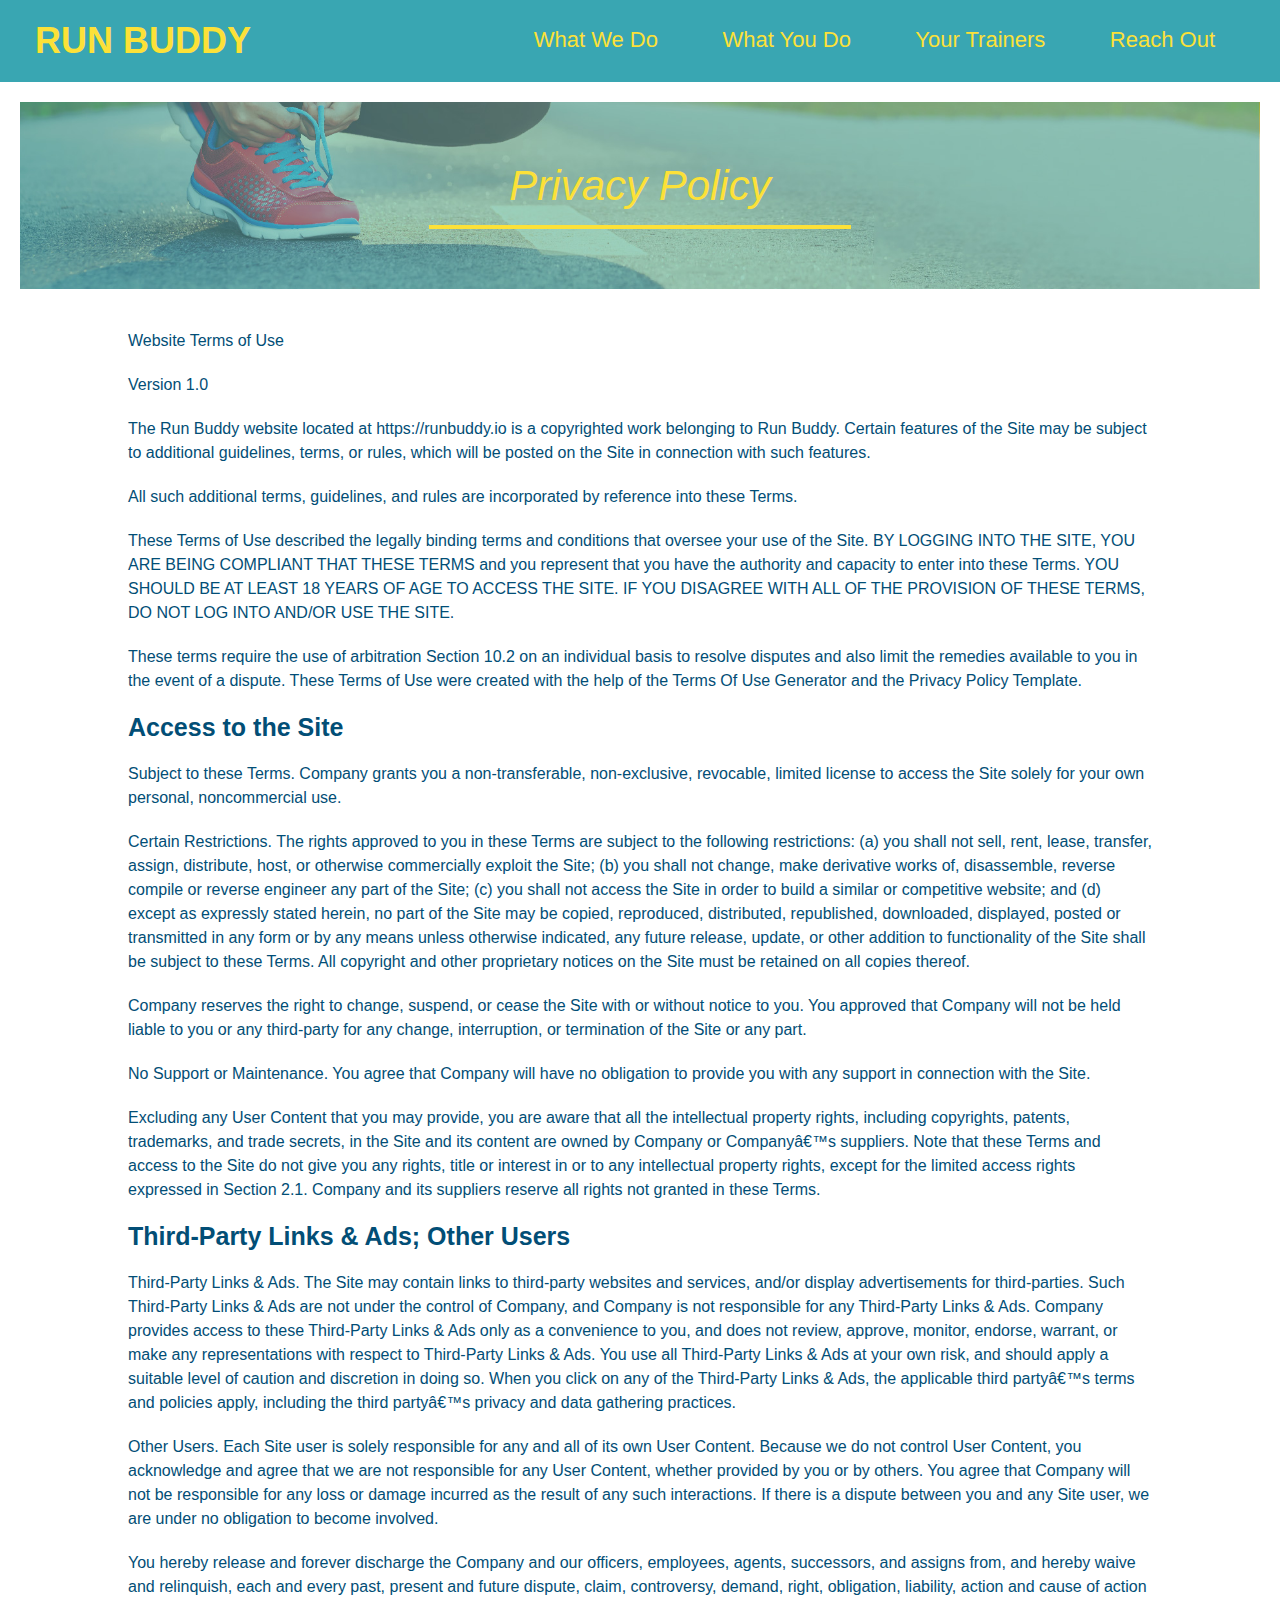
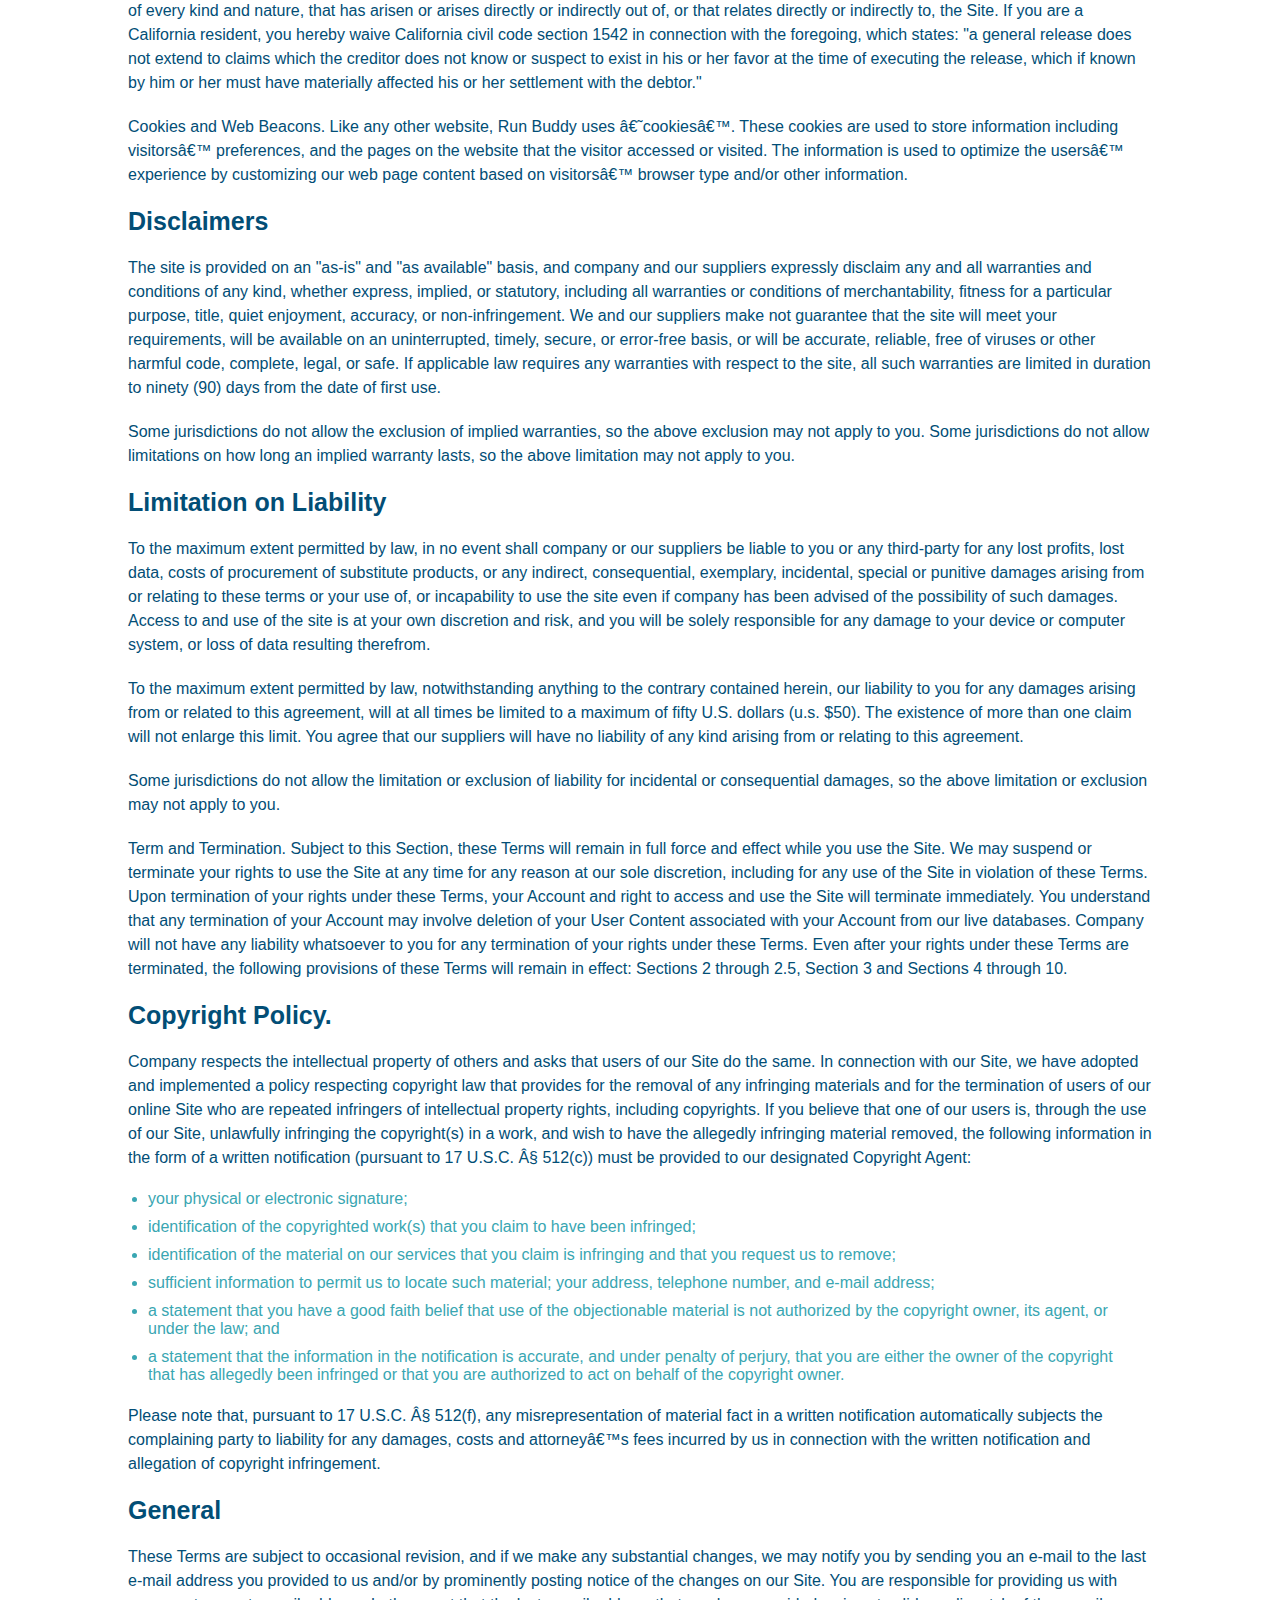
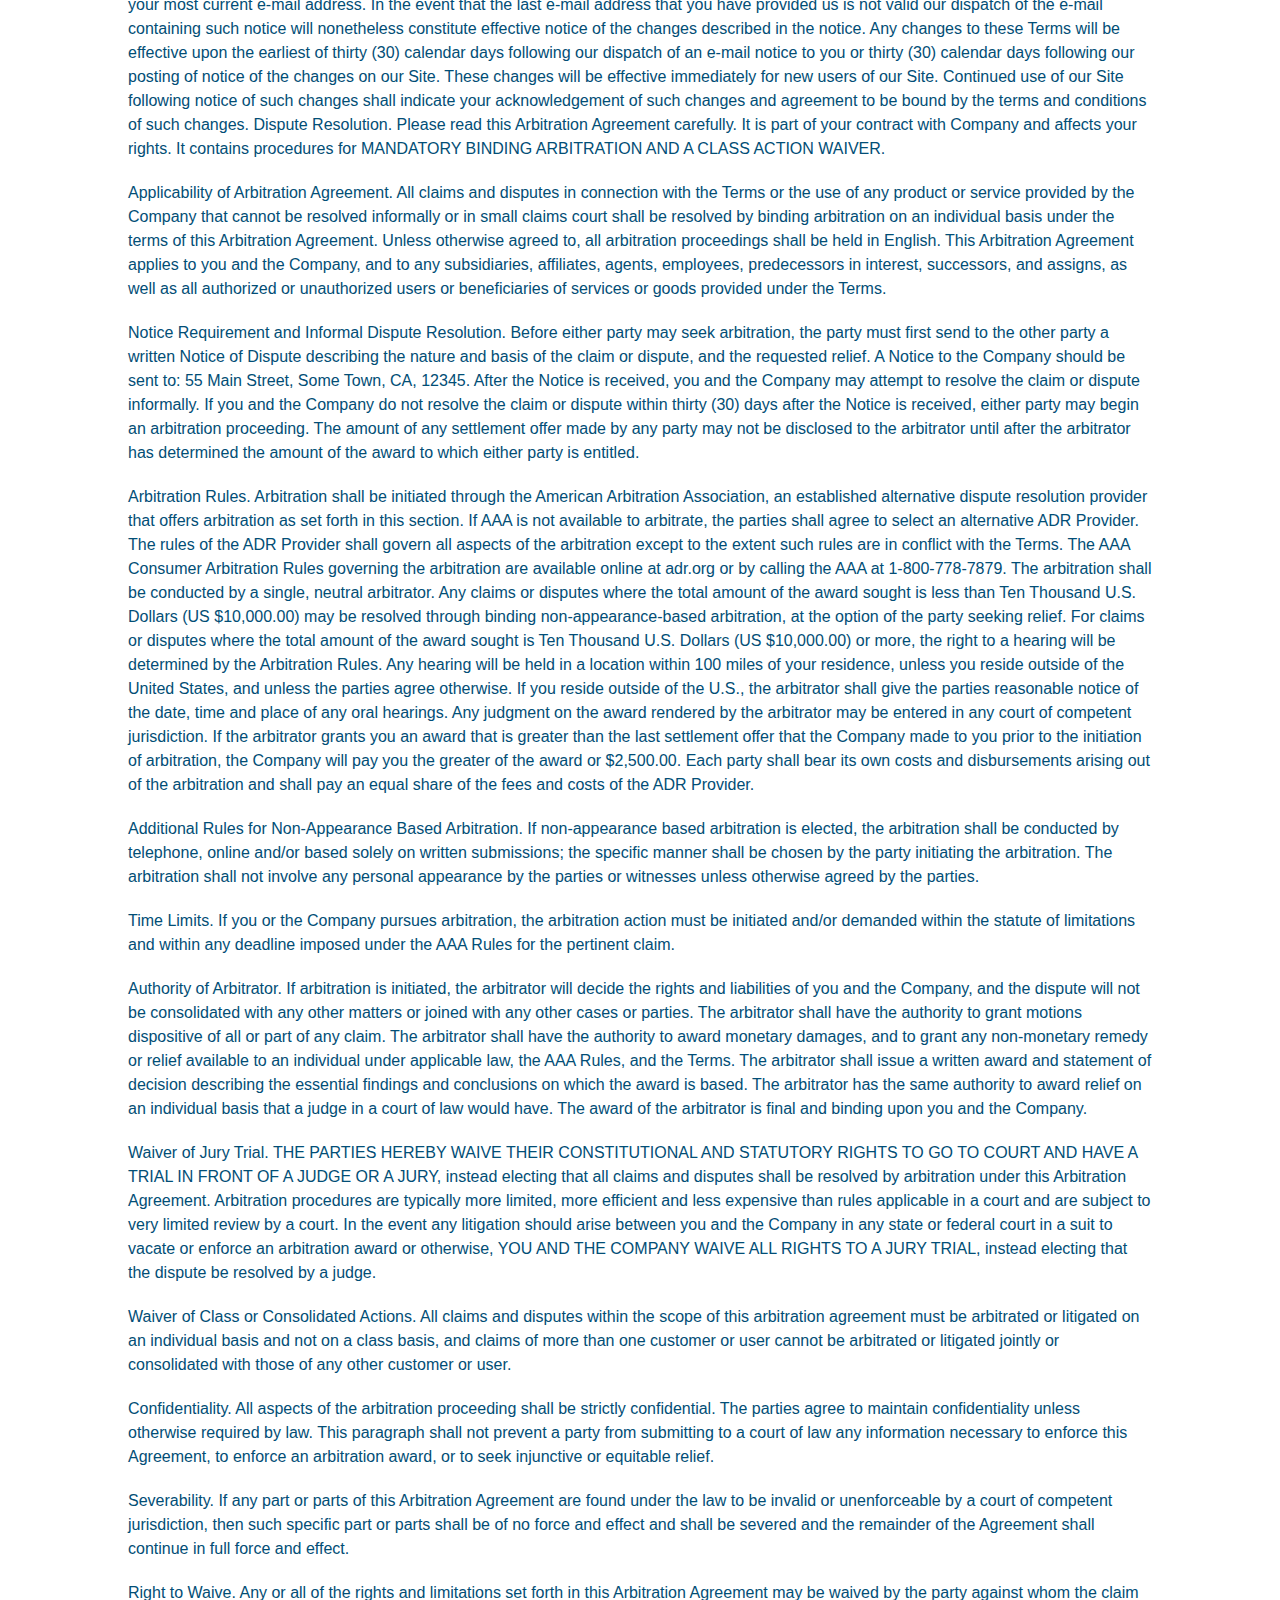
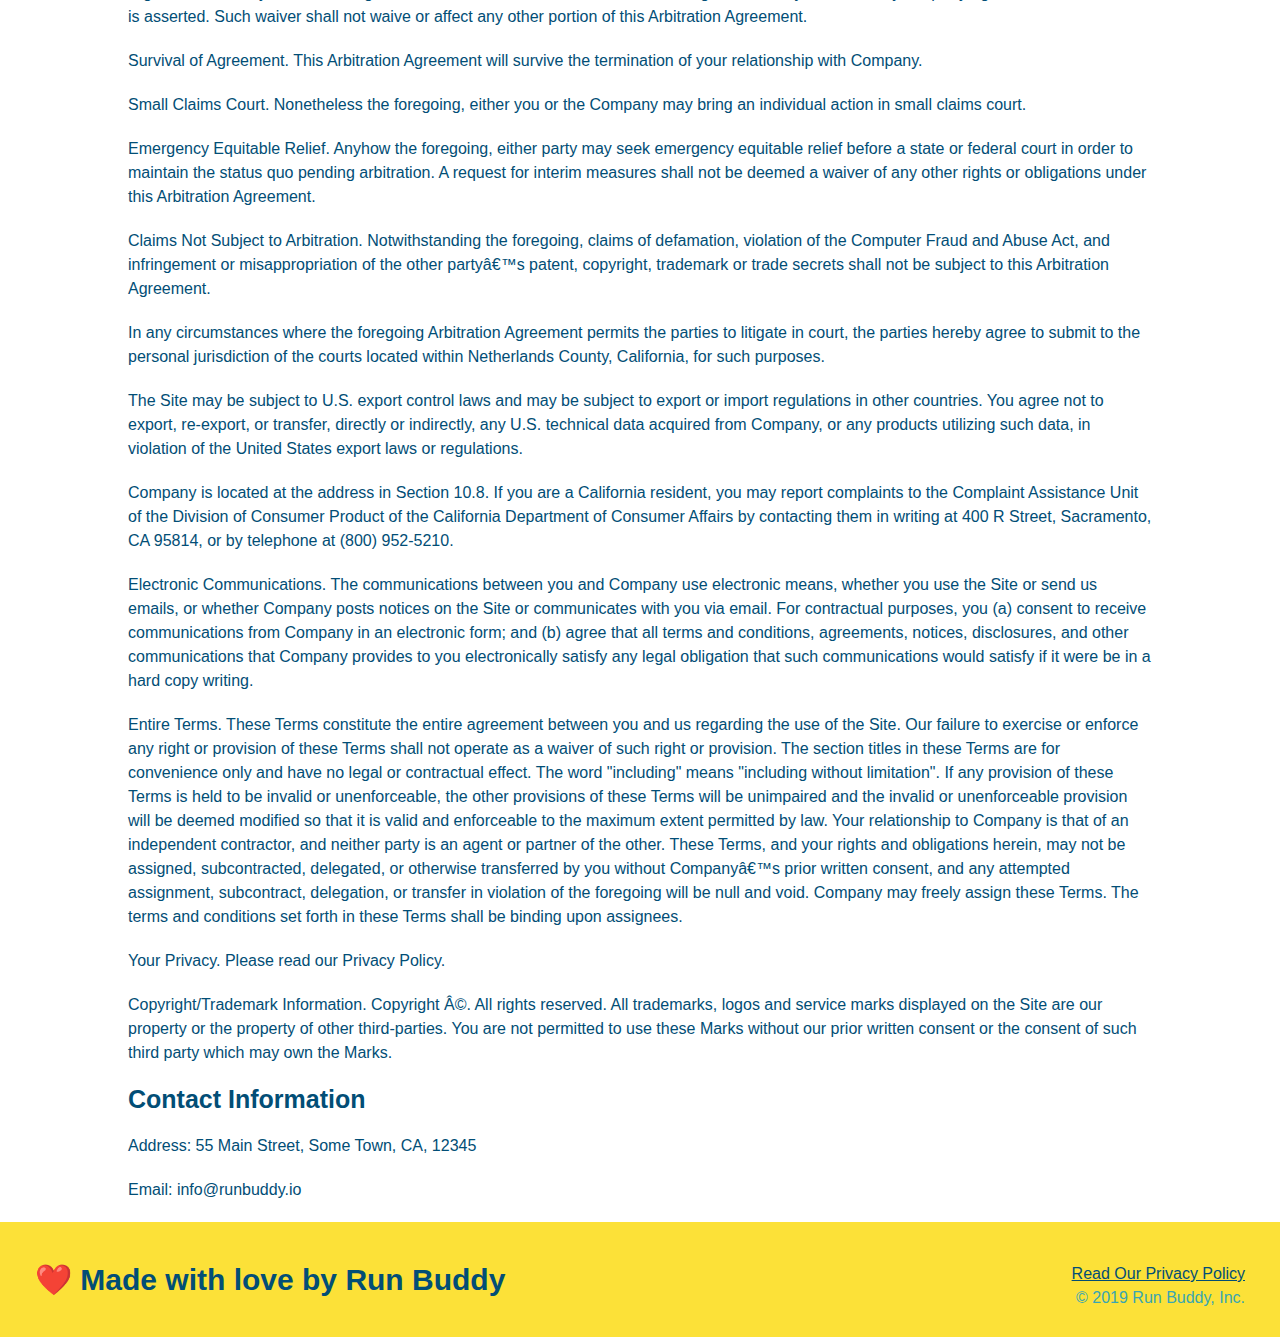
==== privacy-policy.html @ 56c163bf "added privacy policy" ====
<!DOCTYPE html>
<html lang="en">
    <head>
        <link rel="stylesheet" href="./assets/css/style.css" />
        <link rel="stylesheet" href="./assets/css/secondary-styles.css" />
        <meta charset="UTF-8" />
        <title>Privacy Policy - Run Buddy</title>
    </head>
    <header>
        <h1> RUN BUDDY</h1>
        <nav>
            <!-- Unordered list element -->
            <ul>
                <!-- List item element -->
                <li>
                    <!-- Anchor element -->
                    <a href="./index.html#what-we-do">What We Do</a>
                </li>
                <li>
                    <a href="./index.html#what-you-do">What You Do</a>
                </li>
                <li>
                    <a href="./index.html#your-trainers">Your Trainers</a>
                </li>
                <li>
                    <a href="./index.html#reach-out">Reach Out</a>
                </li>
            </ul>
        </nav>
    </header>
    <body>
        <!-- Do this to all of the <a> elements in privacy-policy.html -->
        
        <section class="hero hero-secondary">
            <h2 class="page-title">
                Privacy Policy
            </h2>
        </section>
        <article class="secondary-content">
            
    <p>
        Website Terms of Use
    </p>

    <p>
        Version 1.0
    </p>

    <p>
        The Run Buddy website located at https://runbuddy.io is a copyrighted work belonging to Run Buddy. Certain
        features of the Site may be subject to additional guidelines, terms, or rules, which will be posted on the Site
        in connection with such features.
    </p>

    <p>
        All such additional terms, guidelines, and rules are incorporated by reference into these Terms.
    </p>

    <p>
        These Terms of Use described the legally binding terms and conditions that oversee your use of the Site. BY
        LOGGING INTO THE SITE, YOU ARE BEING COMPLIANT THAT THESE TERMS and you represent that you have the authority
        and capacity to enter into these Terms. YOU SHOULD BE AT LEAST 18 YEARS OF AGE TO ACCESS THE SITE. IF YOU
        DISAGREE WITH ALL OF THE PROVISION OF THESE TERMS, DO NOT LOG INTO AND/OR USE THE SITE.
    </p>

    <p>
        These terms require the use of arbitration Section 10.2 on an individual basis to resolve disputes and also
        limit the remedies available to you in the event of a dispute. These Terms of Use were created with the help of
        the Terms Of Use Generator and the Privacy Policy Template.
    </p>

    <h3>
        Access to the Site
    </h3>

    <p>
        Subject to these Terms. Company grants you a non-transferable, non-exclusive, revocable, limited license to
        access the Site solely for your own personal, noncommercial use.
    </p>

    <p>
        Certain Restrictions. The rights approved to you in these Terms are subject to the following restrictions: (a)
        you shall not sell, rent, lease, transfer, assign, distribute, host, or otherwise commercially exploit the Site;
        (b) you shall not change, make derivative works of, disassemble, reverse compile or reverse engineer any part of
        the Site; (c) you shall not access the Site in order to build a similar or competitive website; and (d) except
        as expressly stated herein, no part of the Site may be copied, reproduced, distributed, republished, downloaded,
        displayed, posted or transmitted in any form or by any means unless otherwise indicated, any future release,
        update, or other addition to functionality of the Site shall be subject to these Terms. All copyright and other
        proprietary notices on the Site must be retained on all copies thereof.
    </p>

    <p>
        Company reserves the right to change, suspend, or cease the Site with or without notice to you. You approved
        that Company will not be held liable to you or any third-party for any change, interruption, or termination of
        the Site or any part.
    </p>

    <p>
        No Support or Maintenance. You agree that Company will have no obligation to provide you with any support in
        connection with the Site.
    </p>

    <p>
        Excluding any User Content that you may provide, you are aware that all the intellectual property rights,
        including copyrights, patents, trademarks, and trade secrets, in the Site and its content are owned by Company
        or Companyâ€™s suppliers. Note that these Terms and access to the Site do not give you any rights, title or
        interest in or to any intellectual property rights, except for the limited access rights expressed in Section
        2.1. Company and its suppliers reserve all rights not granted in these Terms.
    </p>

    <h3>
        Third-Party Links & Ads; Other Users
    </h3>

    <p>
        Third-Party Links & Ads. The Site may contain links to third-party websites and services, and/or display
        advertisements for third-parties. Such Third-Party Links & Ads are not under the control of Company, and Company
        is not responsible for any Third-Party Links & Ads. Company provides access to these Third-Party Links & Ads
        only as a convenience to you, and does not review, approve, monitor, endorse, warrant, or make any
        representations with respect to Third-Party Links & Ads. You use all Third-Party Links & Ads at your own risk,
        and should apply a suitable level of caution and discretion in doing so. When you click on any of the
        Third-Party Links & Ads, the applicable third partyâ€™s terms and policies apply, including the third partyâ€™s
        privacy and data gathering practices.
    </p>

    <p>
        Other Users. Each Site user is solely responsible for any and all of its own User Content. Because we do not
        control User Content, you acknowledge and agree that we are not responsible for any User Content, whether
        provided by you or by others. You agree that Company will not be responsible for any loss or damage incurred as
        the result of any such interactions. If there is a dispute between you and any Site user, we are under no
        obligation to become involved.
    </p>

    <p>
        You hereby release and forever discharge the Company and our officers, employees, agents, successors, and
        assigns from, and hereby waive and relinquish, each and every past, present and future dispute, claim,
        controversy, demand, right, obligation, liability, action and cause of action of every kind and nature, that has
        arisen or arises directly or indirectly out of, or that relates directly or indirectly to, the Site. If you are
        a California resident, you hereby waive California civil code section 1542 in connection with the foregoing,
        which states: "a general release does not extend to claims which the creditor does not know or suspect to exist
        in his or her favor at the time of executing the release, which if known by him or her must have materially
        affected his or her settlement with the debtor."
    </p>

    <p>
        Cookies and Web Beacons. Like any other website, Run Buddy uses â€˜cookiesâ€™. These cookies are used to store
        information including visitorsâ€™ preferences, and the pages on the website that the visitor accessed or visited.
        The information is used to optimize the usersâ€™ experience by customizing our web page content based on visitorsâ€™
        browser type and/or other information.
    </p>

    <h3>
        Disclaimers
    </h3>

    <p>
        The site is provided on an "as-is" and "as available" basis, and company and our suppliers expressly disclaim
        any and all warranties and conditions of any kind, whether express, implied, or statutory, including all
        warranties or conditions of merchantability, fitness for a particular purpose, title, quiet enjoyment, accuracy,
        or non-infringement. We and our suppliers make not guarantee that the site will meet your requirements, will be
        available on an uninterrupted, timely, secure, or error-free basis, or will be accurate, reliable, free of
        viruses or other harmful code, complete, legal, or safe. If applicable law requires any warranties with respect
        to the site, all such warranties are limited in duration to ninety (90) days from the date of first use.
    </p>

    <p>
        Some jurisdictions do not allow the exclusion of implied warranties, so the above exclusion may not apply to
        you. Some jurisdictions do not allow limitations on how long an implied warranty lasts, so the above limitation
        may not apply to you.
    </p>

    <h3>
        Limitation on Liability
    </h3>

    <p>
        To the maximum extent permitted by law, in no event shall company or our suppliers be liable to you or any
        third-party for any lost profits, lost data, costs of procurement of substitute products, or any indirect,
        consequential, exemplary, incidental, special or punitive damages arising from or relating to these terms or
        your use of, or incapability to use the site even if company has been advised of the possibility of such
        damages. Access to and use of the site is at your own discretion and risk, and you will be solely responsible
        for any damage to your device or computer system, or loss of data resulting therefrom.
    </p>

    <p>
        To the maximum extent permitted by law, notwithstanding anything to the contrary contained herein, our liability
        to you for any damages arising from or related to this agreement, will at all times be limited to a maximum of
        fifty U.S. dollars (u.s. $50). The existence of more than one claim will not enlarge this limit. You agree that
        our suppliers will have no liability of any kind arising from or relating to this agreement.
    </p>

    <p>
        Some jurisdictions do not allow the limitation or exclusion of liability for incidental or consequential
        damages, so the above limitation or exclusion may not apply to you.
    </p>

    <p>
        Term and Termination. Subject to this Section, these Terms will remain in full force and effect while you use
        the Site. We may suspend or terminate your rights to use the Site at any time for any reason at our sole
        discretion, including for any use of the Site in violation of these Terms. Upon termination of your rights under
        these Terms, your Account and right to access and use the Site will terminate immediately. You understand that
        any termination of your Account may involve deletion of your User Content associated with your Account from our
        live databases. Company will not have any liability whatsoever to you for any termination of your rights under
        these Terms. Even after your rights under these Terms are terminated, the following provisions of these Terms
        will remain in effect: Sections 2 through 2.5, Section 3 and Sections 4 through 10.
    </p>

    <h3>
        Copyright Policy.
    </h3>

    <p>
        Company respects the intellectual property of others and asks that users of our Site do the same. In connection
        with our Site, we have adopted and implemented a policy respecting copyright law that provides for the removal
        of any infringing materials and for the termination of users of our online Site who are repeated infringers of
        intellectual property rights, including copyrights. If you believe that one of our users is, through the use of
        our Site, unlawfully infringing the copyright(s) in a work, and wish to have the allegedly infringing material
        removed, the following information in the form of a written notification (pursuant to 17 U.S.C. Â§ 512(c)) must
        be provided to our designated Copyright Agent:
    </p>

    <ul>
        <li>
        your physical or electronic signature;
        </li>
        <li>
        identification of the copyrighted work(s) that you claim to have been infringed;
        </li>
        <li>
        identification of the material on our services that you claim is infringing and that you request us to remove;
        </li>
        <li>
        sufficient information to permit us to locate such material; your address, telephone number, and e-mail
        address;
        </li>
        <li>
        a statement that you have a good faith belief that use of the objectionable material is not authorized by the
        copyright owner, its agent, or under the law; and
        </li>
        <li>
        a statement that the information in the notification is accurate, and under penalty of perjury, that you are
        either the owner of the copyright that has allegedly been infringed or that you are authorized to act on
        behalf of the copyright owner.
        </li>
    </ul>

    <p>
        Please note that, pursuant to 17 U.S.C. Â§ 512(f), any misrepresentation of material fact in a written
        notification automatically subjects the complaining party to liability for any damages, costs and attorneyâ€™s
        fees incurred by us in connection with the written notification and allegation of copyright infringement.
    </p>

    <h3>
        General
    </h3>

    <p>
        These Terms are subject to occasional revision, and if we make any substantial changes, we may notify you by
        sending you an e-mail to the last e-mail address you provided to us and/or by prominently posting notice of the
        changes on our Site. You are responsible for providing us with your most current e-mail address. In the event
        that the last e-mail address that you have provided us is not valid our dispatch of the e-mail containing such
        notice will nonetheless constitute effective notice of the changes described in the notice. Any changes to these
        Terms will be effective upon the earliest of thirty (30) calendar days following our dispatch of an e-mail
        notice to you or thirty (30) calendar days following our posting of notice of the changes on our Site. These
        changes will be effective immediately for new users of our Site. Continued use of our Site following notice of
        such changes shall indicate your acknowledgement of such changes and agreement to be bound by the terms and
        conditions of such changes. Dispute Resolution. Please read this Arbitration Agreement carefully. It is part of
        your contract with Company and affects your rights. It contains procedures for MANDATORY BINDING ARBITRATION AND
        A CLASS ACTION WAIVER.
    </p>

    <p>
        Applicability of Arbitration Agreement. All claims and disputes in connection with the Terms or the use of any
        product or service provided by the Company that cannot be resolved informally or in small claims court shall be
        resolved by binding arbitration on an individual basis under the terms of this Arbitration Agreement. Unless
        otherwise agreed to, all arbitration proceedings shall be held in English. This Arbitration Agreement applies to
        you and the Company, and to any subsidiaries, affiliates, agents, employees, predecessors in interest,
        successors, and assigns, as well as all authorized or unauthorized users or beneficiaries of services or goods
        provided under the Terms.
    </p>

    <p>
        Notice Requirement and Informal Dispute Resolution. Before either party may seek arbitration, the party must
        first send to the other party a written Notice of Dispute describing the nature and basis of the claim or
        dispute, and the requested relief. A Notice to the Company should be sent to: 55 Main Street, Some Town, CA,
        12345. After the Notice is received, you and the Company may attempt to resolve the claim or dispute informally.
        If you and the Company do not resolve the claim or dispute within thirty (30) days after the Notice is received,
        either party may begin an arbitration proceeding. The amount of any settlement offer made by any party may not
        be disclosed to the arbitrator until after the arbitrator has determined the amount of the award to which either
        party is entitled.
    </p>

    <p>
        Arbitration Rules. Arbitration shall be initiated through the American Arbitration Association, an established
        alternative dispute resolution provider that offers arbitration as set forth in this section. If AAA is not
        available to arbitrate, the parties shall agree to select an alternative ADR Provider. The rules of the ADR
        Provider shall govern all aspects of the arbitration except to the extent such rules are in conflict with the
        Terms. The AAA Consumer Arbitration Rules governing the arbitration are available online at adr.org or by
        calling the AAA at 1-800-778-7879. The arbitration shall be conducted by a single, neutral arbitrator. Any
        claims or disputes where the total amount of the award sought is less than Ten Thousand U.S. Dollars (US
        $10,000.00) may be resolved through binding non-appearance-based arbitration, at the option of the party seeking
        relief. For claims or disputes where the total amount of the award sought is Ten Thousand U.S. Dollars (US
        $10,000.00) or more, the right to a hearing will be determined by the Arbitration Rules. Any hearing will be
        held in a location within 100 miles of your residence, unless you reside outside of the United States, and
        unless the parties agree otherwise. If you reside outside of the U.S., the arbitrator shall give the parties
        reasonable notice of the date, time and place of any oral hearings. Any judgment on the award rendered by the
        arbitrator may be entered in any court of competent jurisdiction. If the arbitrator grants you an award that is
        greater than the last settlement offer that the Company made to you prior to the initiation of arbitration, the
        Company will pay you the greater of the award or $2,500.00. Each party shall bear its own costs and
        disbursements arising out of the arbitration and shall pay an equal share of the fees and costs of the ADR
        Provider.
    </p>

    <p>
        Additional Rules for Non-Appearance Based Arbitration. If non-appearance based arbitration is elected, the
        arbitration shall be conducted by telephone, online and/or based solely on written submissions; the specific
        manner shall be chosen by the party initiating the arbitration. The arbitration shall not involve any personal
        appearance by the parties or witnesses unless otherwise agreed by the parties.
    </p>

    <p>
        Time Limits. If you or the Company pursues arbitration, the arbitration action must be initiated and/or demanded
        within the statute of limitations and within any deadline imposed under the AAA Rules for the pertinent claim.
    </p>

    <p>
        Authority of Arbitrator. If arbitration is initiated, the arbitrator will decide the rights and liabilities of
        you and the Company, and the dispute will not be consolidated with any other matters or joined with any other
        cases or parties. The arbitrator shall have the authority to grant motions dispositive of all or part of any
        claim. The arbitrator shall have the authority to award monetary damages, and to grant any non-monetary remedy
        or relief available to an individual under applicable law, the AAA Rules, and the Terms. The arbitrator shall
        issue a written award and statement of decision describing the essential findings and conclusions on which the
        award is based. The arbitrator has the same authority to award relief on an individual basis that a judge in a
        court of law would have. The award of the arbitrator is final and binding upon you and the Company.
    </p>

    <p>
        Waiver of Jury Trial. THE PARTIES HEREBY WAIVE THEIR CONSTITUTIONAL AND STATUTORY RIGHTS TO GO TO COURT AND HAVE
        A TRIAL IN FRONT OF A JUDGE OR A JURY, instead electing that all claims and disputes shall be resolved by
        arbitration under this Arbitration Agreement. Arbitration procedures are typically more limited, more efficient
        and less expensive than rules applicable in a court and are subject to very limited review by a court. In the
        event any litigation should arise between you and the Company in any state or federal court in a suit to vacate
        or enforce an arbitration award or otherwise, YOU AND THE COMPANY WAIVE ALL RIGHTS TO A JURY TRIAL, instead
        electing that the dispute be resolved by a judge.
    </p>

    <p>
        Waiver of Class or Consolidated Actions. All claims and disputes within the scope of this arbitration agreement
        must be arbitrated or litigated on an individual basis and not on a class basis, and claims of more than one
        customer or user cannot be arbitrated or litigated jointly or consolidated with those of any other customer or
        user.
    </p>

    <p>
        Confidentiality. All aspects of the arbitration proceeding shall be strictly confidential. The parties agree to
        maintain confidentiality unless otherwise required by law. This paragraph shall not prevent a party from
        submitting to a court of law any information necessary to enforce this Agreement, to enforce an arbitration
        award, or to seek injunctive or equitable relief.
    </p>

    <p>
        Severability. If any part or parts of this Arbitration Agreement are found under the law to be invalid or
        unenforceable by a court of competent jurisdiction, then such specific part or parts shall be of no force and
        effect and shall be severed and the remainder of the Agreement shall continue in full force and effect.
    </p>

    <p>
        Right to Waive. Any or all of the rights and limitations set forth in this Arbitration Agreement may be waived
        by the party against whom the claim is asserted. Such waiver shall not waive or affect any other portion of this
        Arbitration Agreement.
    </p>

    <p>
        Survival of Agreement. This Arbitration Agreement will survive the termination of your relationship with
        Company.
    </p>

    <p>
        Small Claims Court. Nonetheless the foregoing, either you or the Company may bring an individual action in small
        claims court.
    </p>

    <p>
        Emergency Equitable Relief. Anyhow the foregoing, either party may seek emergency equitable relief before a
        state or federal court in order to maintain the status quo pending arbitration. A request for interim measures
        shall not be deemed a waiver of any other rights or obligations under this Arbitration Agreement.
    </p>

    <p>
        Claims Not Subject to Arbitration. Notwithstanding the foregoing, claims of defamation, violation of the
        Computer Fraud and Abuse Act, and infringement or misappropriation of the other partyâ€™s patent, copyright,
        trademark or trade secrets shall not be subject to this Arbitration Agreement.
    </p>

    <p>
        In any circumstances where the foregoing Arbitration Agreement permits the parties to litigate in court, the
        parties hereby agree to submit to the personal jurisdiction of the courts located within Netherlands County,
        California, for such purposes.
    </p>

    <p>
        The Site may be subject to U.S. export control laws and may be subject to export or import regulations in other
        countries. You agree not to export, re-export, or transfer, directly or indirectly, any U.S. technical data
        acquired from Company, or any products utilizing such data, in violation of the United States export laws or
        regulations.
    </p>

    <p>
        Company is located at the address in Section 10.8. If you are a California resident, you may report complaints
        to the Complaint Assistance Unit of the Division of Consumer Product of the California Department of Consumer
        Affairs by contacting them in writing at 400 R Street, Sacramento, CA 95814, or by telephone at (800) 952-5210.
    </p>

    <p>
        Electronic Communications. The communications between you and Company use electronic means, whether you use the
        Site or send us emails, or whether Company posts notices on the Site or communicates with you via email. For
        contractual purposes, you (a) consent to receive communications from Company in an electronic form; and (b)
        agree that all terms and conditions, agreements, notices, disclosures, and other communications that Company
        provides to you electronically satisfy any legal obligation that such communications would satisfy if it were be
        in a hard copy writing.
    </p>

    <p>
        Entire Terms. These Terms constitute the entire agreement between you and us regarding the use of the Site. Our
        failure to exercise or enforce any right or provision of these Terms shall not operate as a waiver of such right
        or provision. The section titles in these Terms are for convenience only and have no legal or contractual
        effect. The word "including" means "including without limitation". If any provision of these Terms is held to be
        invalid or unenforceable, the other provisions of these Terms will be unimpaired and the invalid or
        unenforceable provision will be deemed modified so that it is valid and enforceable to the maximum extent
        permitted by law. Your relationship to Company is that of an independent contractor, and neither party is an
        agent or partner of the other. These Terms, and your rights and obligations herein, may not be assigned,
        subcontracted, delegated, or otherwise transferred by you without Companyâ€™s prior written consent, and any
        attempted assignment, subcontract, delegation, or transfer in violation of the foregoing will be null and void.
        Company may freely assign these Terms. The terms and conditions set forth in these Terms shall be binding upon
        assignees.
    </p>

    <p>
        Your Privacy. Please read our Privacy Policy.
    </p>

    <p>
        Copyright/Trademark Information. Copyright Â©. All rights reserved. All trademarks, logos and service marks
        displayed on the Site are our property or the property of other third-parties. You are not permitted to use
        these Marks without our prior written consent or the consent of such third party which may own the Marks.
    </p>

    <h3>
        Contact Information
    </h3>

    <p>
        Address: 55 Main Street, Some Town, CA, 12345
    </p>

    <p>
        Email: info@runbuddy.io
    </p>

        </article>
        <footer>
            <h2>❤️ Made with love by Run Buddy</h2>
            <div>
                <a href="#">Read Our Privacy Policy</a><br />
                &copy; 2019 Run Buddy, Inc.
            </div>
        </footer>
    </body>
</html>
---- assets/css/style.css ----
* {
    margin: 0;
    padding: 0;
    box-sizing: border-box;
}
body {
    /* more on this crazy alphanumerical value in a minute! */
    color: #39a6b2;
    font-family: Arial, Helvetica, sans-serif;
}

    /* apply styles to <header> */
header {
    padding: 20px 35px;
    background-color: #39a6b2;
}
header h1 {
    font-weight: bold;
    font-size: 36px;
    color: #fce138;
    margin: 0;
    display: inline;
}
header a {
    text-decoration: none;
    color: #fce138;
}
header nav {
    float: right;
    margin: 7px 0;
}
header nav ul li {
    display: inline;
}
header nav ul li a {
    margin: 0 30px;
    font-weight: lighter;
    font-size: 22px;
}
footer {
    background: #fce138;
    width: 100%;
    padding: 40px 35px;
}
footer h2 {
    display: inline;
    color: #024e76;
    font-size: 30px;
    margin: 0;
}
footer div {
    float: right;
    line-height: 1.5;
    text-align: right;
}
footer a {
    color: #024e76;
}
section{
    padding: 60px;
}
.hero {
    background-image: url("../images/hero-bg.jpg");
    height: 600px;
    background-size: cover;
    background-position: center;
    position: relative;

}
.hero-form{
    color: #024e76;
    background-color: #fce138;
    padding: 20px;
    width: 500px;
    border: solid 3px #024e76;
    position: absolute;
    bottom: 120px;
    right: 140px;
}
.hero-secondary {
    margin: 20px;
    background-color: black;
    font-size: 20px;
    color: red;
}
.hero-form p {
    margin: 5px 0 50px 0;
}
.hero-form h3 {
    font-size: 24px;
    margin: 0;
}
.form-input {
    border: 1px solid #024e76;
    display: block;
    padding: 7px 15 px;
    font-size: 16px;
    color: #024e76;
    width: 100%;
    margin-bottom: 15px;
}
.hero-form label{
    margin: 0 5px;
}
.hero-form button {
border: none;
padding: 10px 20px;
background-color: #024e76;
color: #fce138;
font-size: 16px;
}
.intro {
    text-align: center;
}
.intro p {
    line-height: 1.7;
    color: #39a6b2;
    width: 80%;
    font-size: 20px;
    margin: 0 auto;
}
.steps {
    text-align: center;
    background: #fce138;
}
.section-title {
    font-size: 55px;
    color: #024e76;
    margin-bottom: 35px;
    padding: 0 100px 20px 100px;
    display: inline-block;
    border-bottom: 3px solid;
}
.primary-border {
    border-color: #fce138;
}
.secondary-border {
    border-color: #39a6b2;
}
.steps div {
    margin-bottom: 80px;
}
.steps img {
    width: 15%;
    margin: 10px 0;
}
.steps h3 {
    color: #024e76;
    font-size: 46px;
    margin-top: 10px;
}
.steps p {
    color: #39a6b2;
    font-size: 23px;
}
.steps span {
    font-size: 38px;
}
.trainers {
    text-align: center;
}
.trainer {
    width: 900px;
    margin: 0 auto 30px auto;
    background: #024e76;
    color: #fce138;
    overflow: auto;
}
.trainer img {
    width: 35%;
    float: left;
}
.trainer-bio {
    padding: 35px;
    float: left;
    width: 65%;
}
.trainer-bio h3 {
    font-size: 32px;
    margin-bottom: 8px;
}
.trainer-bio h4 {
    font-weight: lighter;
    font-size: 26px;
    margin-bottom: 25px;
}
.text-left {
    text-align: left;
}
.text-right {
    text-align: right;
}
.contact {
    background: #024e76;
    text-align: center;
}
.contact h2 {
    color: #fce138;
}
.contact-info iframe {
    width: 400px;
    height: 400px;
}
.contact-info div {
    width: 410px;
    display: inline-block;
    vertical-align: top;
    text-align: left;
    margin: 30px 0 0 60px;
    color: white;
}
.contact-info h3 {
    color: #fce138;
    font-size: 32px;
}
.contact-info p .contact-info address {
    margin: 20px 0;
    line-height: 1.5;
    font-size: 20px;
    font-style: normal;
}
.contact-info a {
    color: #fce138;
}
---- assets/css/secondary-styles.css ----
.hero {
    background-position: bottom;
    height: auto;
    text-align: center;
    margin-bottom: 40px;
}

.page-title {
    color: #fce138;
    display: inline-block;
    border-bottom: 4px solid #fce138;
    padding: 0 80px 15px 80px;
    font-weight: normal;
    font-size: 42px;
    font-style: italic;
}

.secondary-content {
    width: 80%;
    margin: 0 auto;
    color: #024e76;
}

.secondary-content h3 {
    font-size: 25px;
    margin: 20px 0;
}

.secondary-content p {
    font-size: 16px;
    line-height: 1.5;
    margin: 20px 0;
}

.secondary-content ul {
    margin: 15px 20px;
}

.secondary-content li {
    color: #39a6b2;
    margin: 10px 0;
}
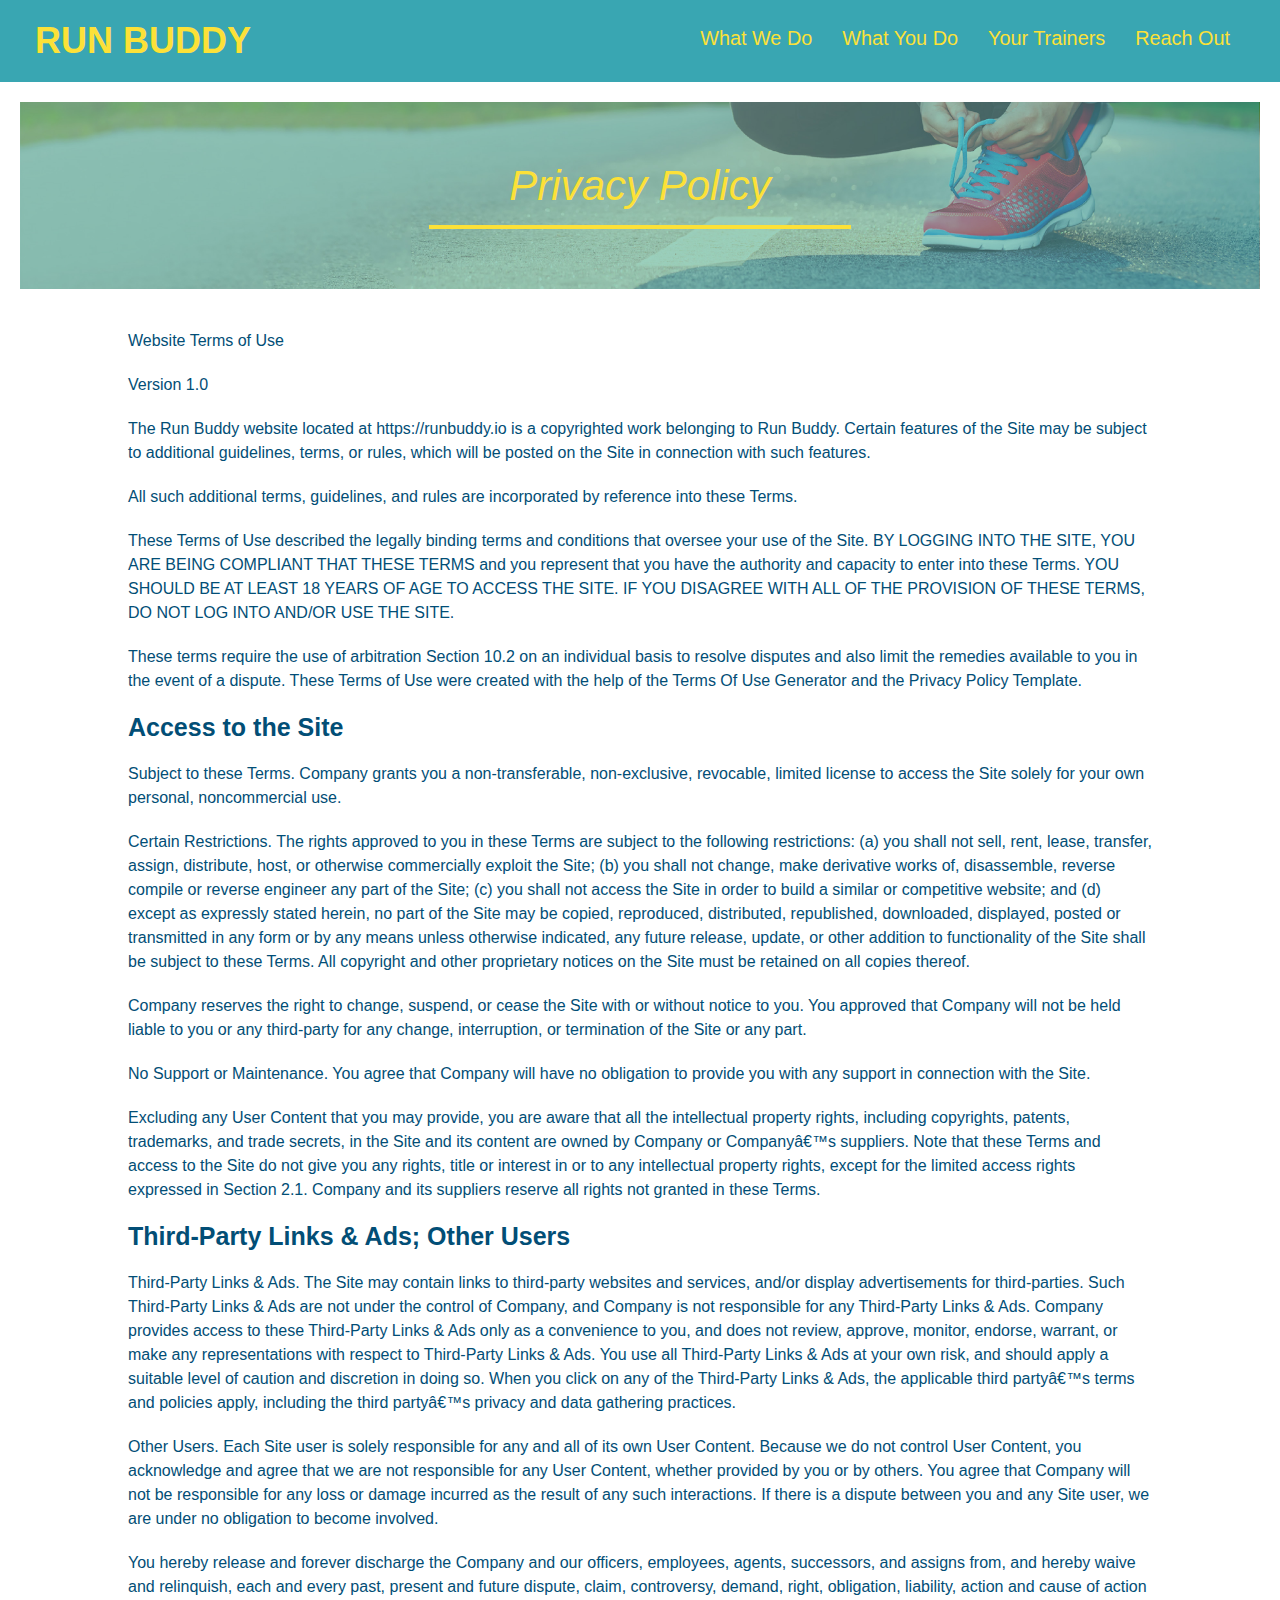
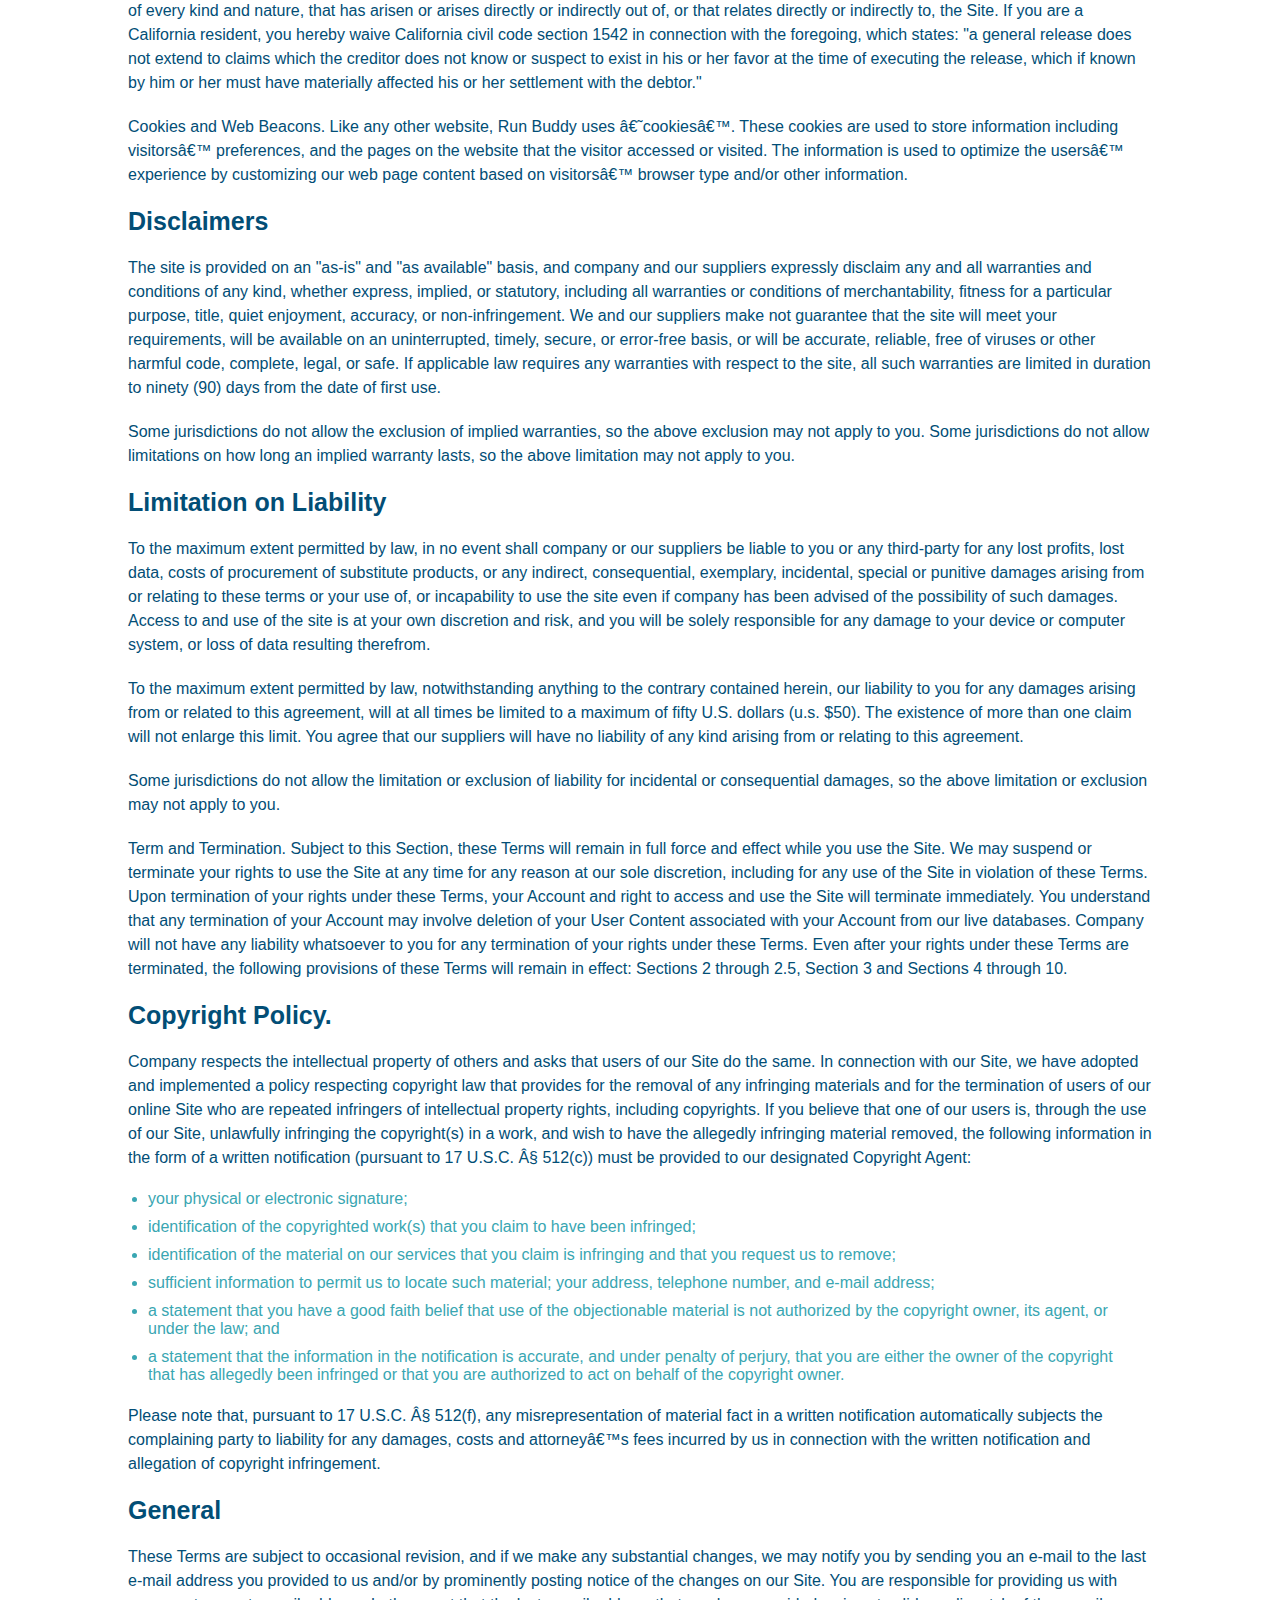
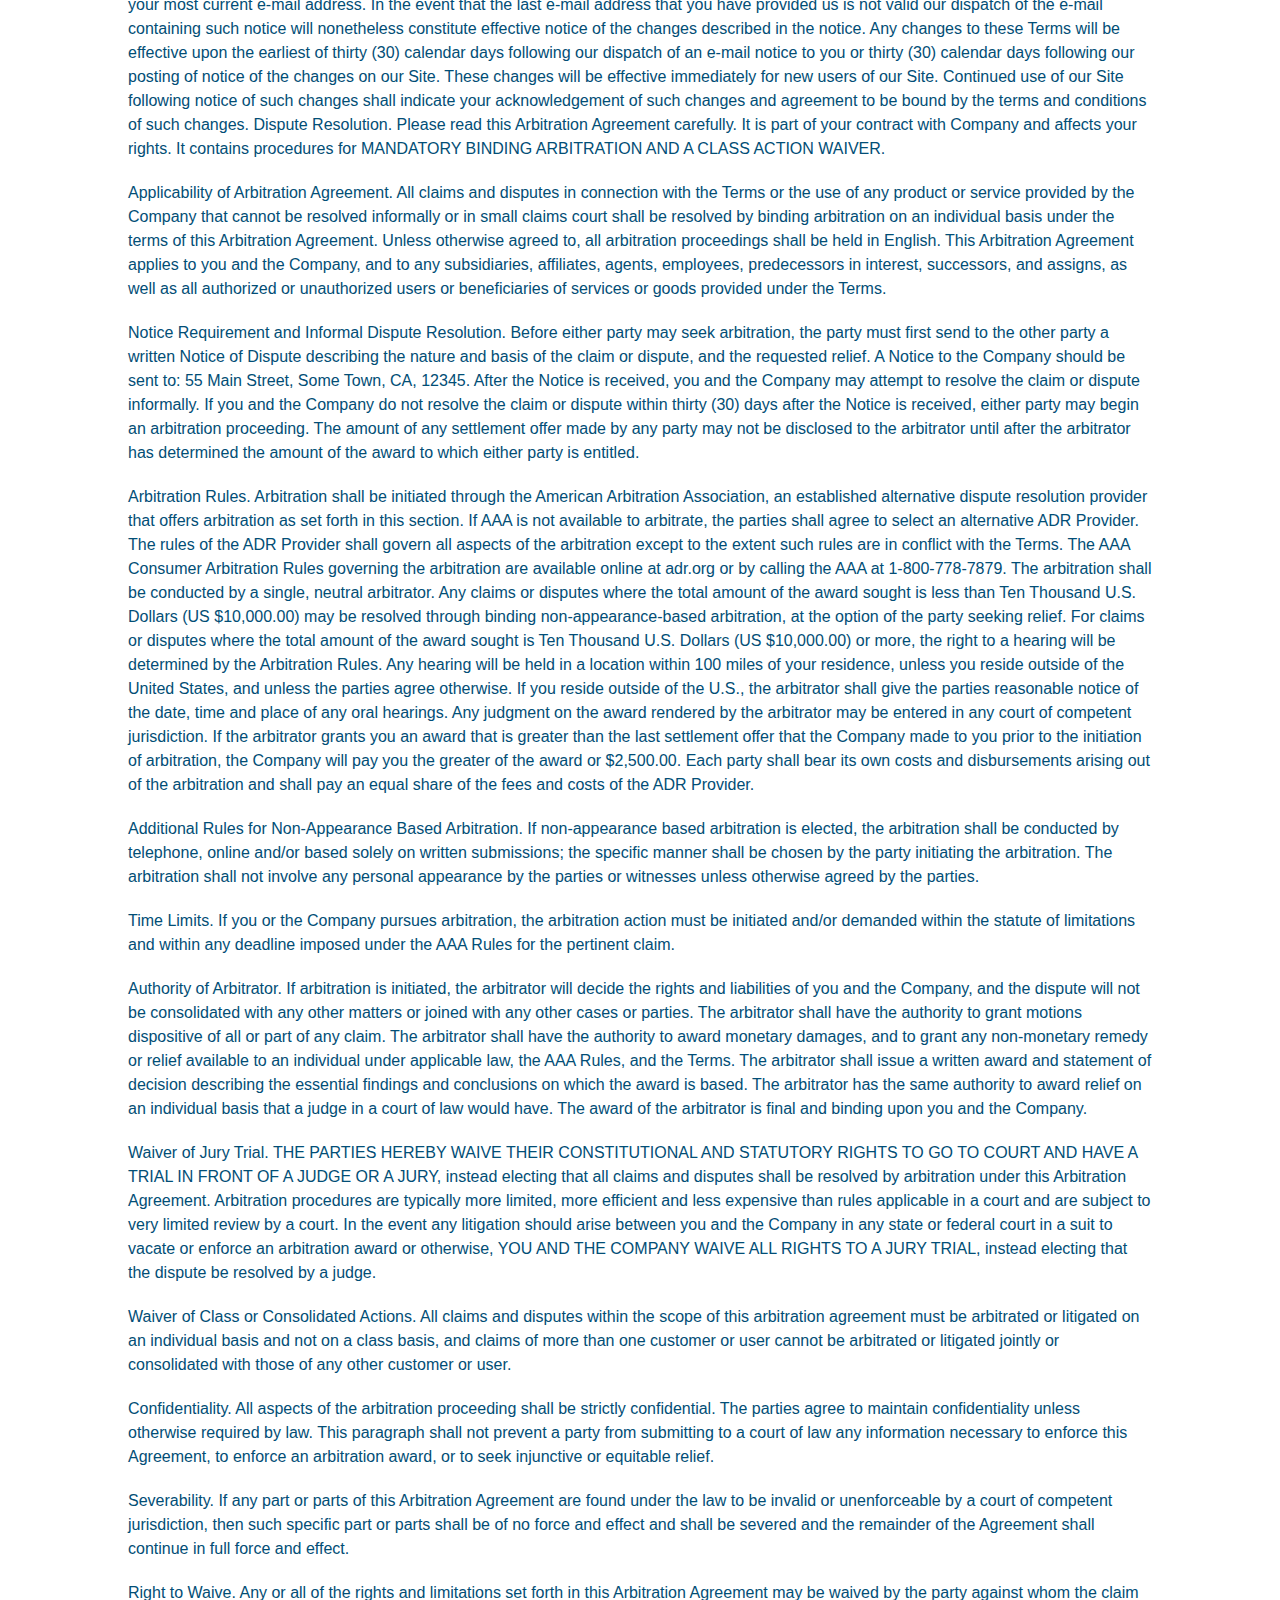
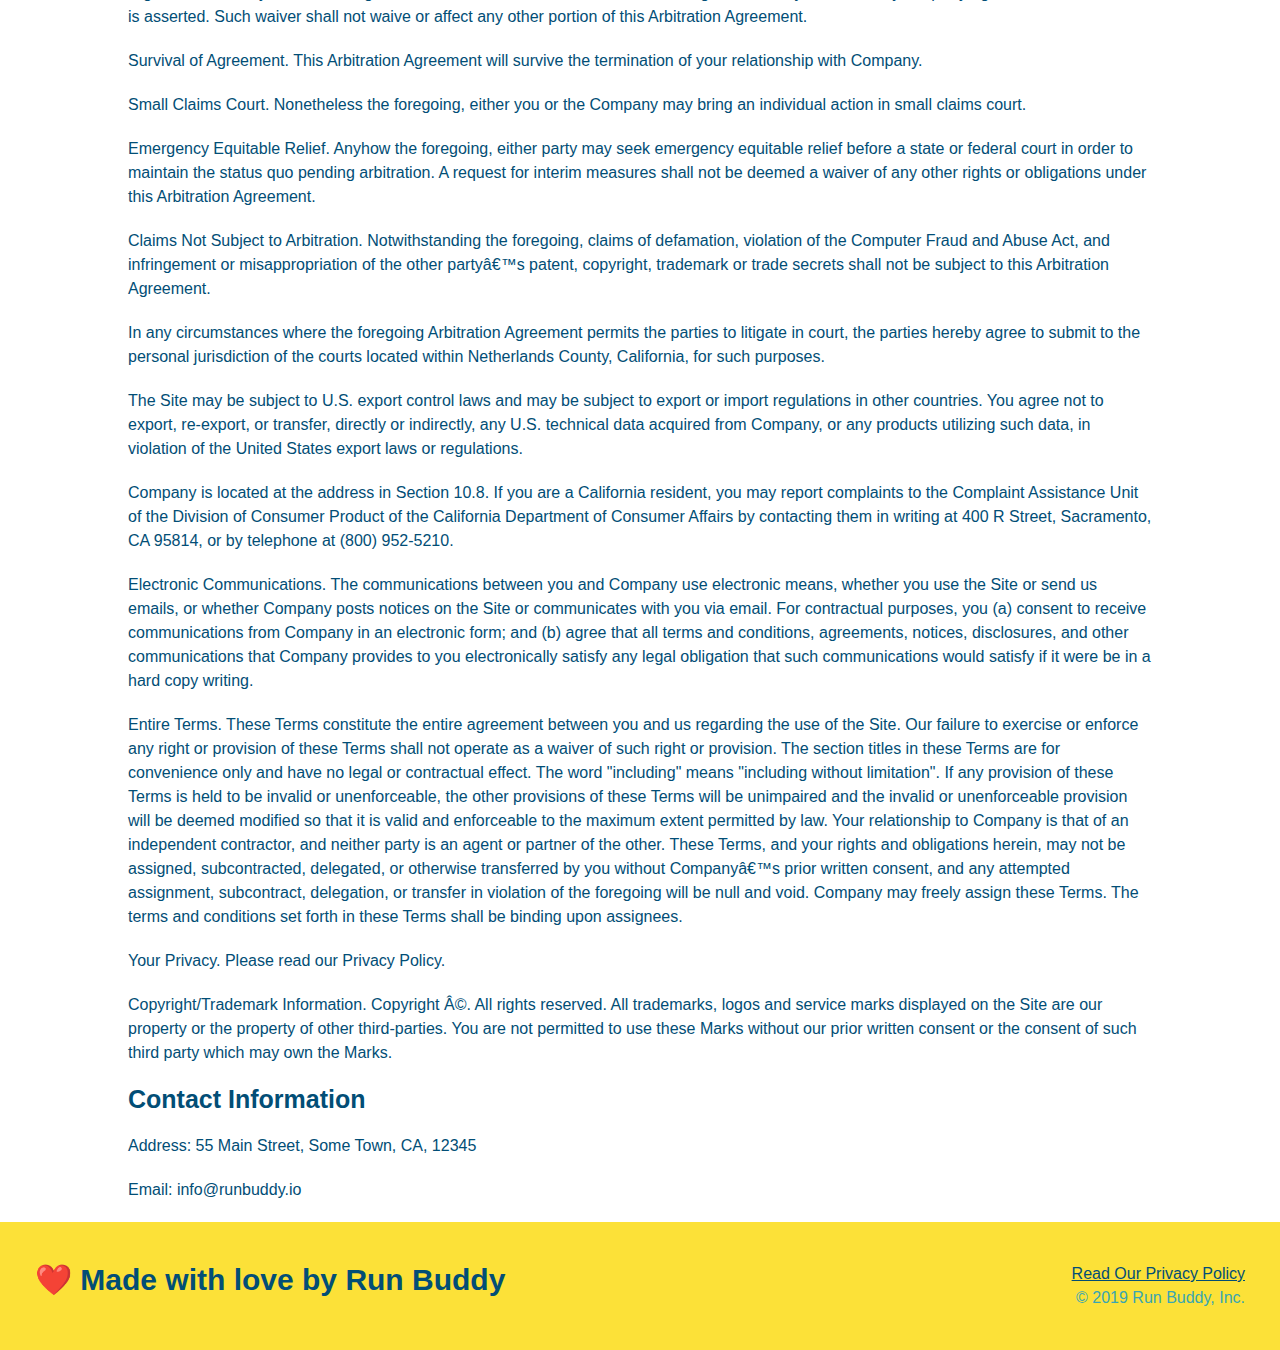
==== commit 4e1ea127: "add media queries" ====
--- a/privacy-policy.html
+++ b/privacy-policy.html
@@ -1,6 +1,7 @@
 <!DOCTYPE html>
 <html lang="en">
     <head>
+        <meta name="viewport" content="width=device-width, intial-scale=1.0"/>
         <link rel="stylesheet" href="./assets/css/style.css" />
         <link rel="stylesheet" href="./assets/css/secondary-styles.css" />
         <meta charset="UTF-8" />
--- a/assets/css/style.css
+++ b/assets/css/style.css
@@ -13,43 +13,50 @@
 header {
     padding: 20px 35px;
     background-color: #39a6b2;
+    display: flex;
+    justify-content: space-between;
+    flex-wrap: wrap;
 }
 header h1 {
     font-weight: bold;
     font-size: 36px;
     color: #fce138;
     margin: 0;
-    display: inline;
 }
 header a {
     text-decoration: none;
     color: #fce138;
 }
 header nav {
-    float: right;
     margin: 7px 0;
-}
-header nav ul li {
-    display: inline;
+    flex-wrap: wrap;
+}
+header nav ul{
+    display: flex;
+    flex-wrap: wrap;
+    justify-content: space-between;
+    align-items: center;
+    list-style: none;
 }
 header nav ul li a {
-    margin: 0 30px;
+    padding: 10px 15px;
     font-weight: lighter;
-    font-size: 22px;
+    font-size: 1.55vw;
 }
 footer {
     background: #fce138;
     width: 100%;
     padding: 40px 35px;
+    display: flex;
+    justify-content: space-between;
+    flex-wrap: wrap;
 }
 footer h2 {
-    display: inline;
     color: #024e76;
     font-size: 30px;
     margin: 0;
 }
 footer div {
-    float: right;
     line-height: 1.5;
     text-align: right;
 }
@@ -61,21 +68,33 @@
 }
 .hero {
     background-image: url("../images/hero-bg.jpg");
-    height: 600px;
     background-size: cover;
     background-position: center;
-    position: relative;
-
+    display: flex;
+    justify-content: center;
+    flex-wrap: wrap;
+    align-items: flex-start;
+}
+.hero-cta {
+    width: 35%;
+    text-align: right;
+    margin: 3.5%;
+    font-size: 18px;
+    color: #fff;
+    line-height: 1.2;
+}
+.hero-cta h2 {
+    font-style: italic;
+    font-size: 55px;
+    color: #fce138;
 }
 .hero-form{
     color: #024e76;
     background-color: #fce138;
     padding: 20px;
-    width: 500px;
+    width: 40%;
     border: solid 3px #024e76;
-    position: absolute;
-    bottom: 120px;
-    right: 140px;
+    margin: 3.5%;
 }
 .hero-secondary {
     margin: 20px;
@@ -109,27 +128,25 @@
 color: #fce138;
 font-size: 16px;
 }
-.intro {
-    text-align: center;
-}
 .intro p {
     line-height: 1.7;
     color: #39a6b2;
     width: 80%;
     font-size: 20px;
     margin: 0 auto;
+    text-align: center;
 }
 .steps {
+    background: #fce138;
+}
+.section-title {
+    font-size: 48px;
+    color: #024e76;
+    border-bottom: 3px solid;
+    padding-bottom: 20px;
     text-align: center;
-    background: #fce138;
-}
-.section-title {
-    font-size: 55px;
-    color: #024e76;
-    margin-bottom: 35px;
-    padding: 0 100px 20px 100px;
-    display: inline-block;
-    border-bottom: 3px solid;
+    margin: 0 auto 35px auto;
+    width: 50%;
 }
 .primary-border {
     border-color: #fce138;
@@ -137,52 +154,78 @@
 .secondary-border {
     border-color: #39a6b2;
 }
-.steps div {
-    margin-bottom: 80px;
-}
-.steps img {
-    width: 15%;
-    margin: 10px 0;
-}
-.steps h3 {
+.step {
+    margin: 50px auto;
+    padding-bottom: 50px;
+    width: 80%;
+    border-bottom: 1px solid #39a6b2;
+    display: flex;
+    flex-wrap: wrap;
+    align-items: center;
+    justify-content: space-between;
+}
+.step-text {
+    flex: 12;
+}
+.step h3 {
     color: #024e76;
     font-size: 46px;
-    margin-top: 10px;
-}
-.steps p {
+    flex: 1 30%;
+}
+.step-info {
+    flex: 2 70%;
+    display: flex;
+    flex-wrap: wrap;
+    align-items: center;
+}
+.step-img {
+    flex: 1 12%;
+    margin-right: 20px;
+}
+.step-img img {
+    width: 100%;
+}
+.step-text p {
     color: #39a6b2;
-    font-size: 23px;
-}
-.steps span {
-    font-size: 38px;
-}
+    font-size: 18px;
+}
+.step-text h4 {
+    font-size: 26px;
+    line-height: 1.5;
+    color: #024e76;
+}
+
 .trainers {
-    text-align: center;
+    width: 100%;
+    margin: 0 auto;
+    display: flex;
+    flex-wrap: wrap;
+    justify-content: space-around;
 }
 .trainer {
-    width: 900px;
-    margin: 0 auto 30px auto;
+    margin: 0 auto 20px auto;
     background: #024e76;
     color: #fce138;
-    overflow: auto;
+    flex: 1;
 }
 .trainer img {
-    width: 35%;
-    float: left;
+    width: 100%;
+    
 }
 .trainer-bio {
-    padding: 35px;
-    float: left;
-    width: 65%;
+    padding: 25px;
+    line-height: 1.3;
 }
 .trainer-bio h3 {
-    font-size: 32px;
-    margin-bottom: 8px;
+    font-size: 28px;
 }
 .trainer-bio h4 {
     font-weight: lighter;
-    font-size: 26px;
-    margin-bottom: 25px;
+    font-size: 22px;
+    margin-bottom: 15px;
+}
+.trainer-bio p {
+    font-size: 17px;
 }
 .text-left {
     text-align: left;
@@ -190,23 +233,28 @@
 .text-right {
     text-align: right;
 }
+.flex-row {
+    display: flex;
+}
 .contact {
     background: #024e76;
-    text-align: center;
 }
 .contact h2 {
     color: #fce138;
 }
+.contact-info{
+    display: flex;
+    justify-content: space-between;
+    flex-wrap: wrap;
+}
+.contact-info > * {
+    flex: 1;
+    margin: 15px;
+}
 .contact-info iframe {
-    width: 400px;
     height: 400px;
 }
 .contact-info div {
-    width: 410px;
-    display: inline-block;
-    vertical-align: top;
-    text-align: left;
-    margin: 30px 0 0 60px;
     color: white;
 }
 .contact-info h3 {
@@ -216,9 +264,31 @@
 .contact-info p .contact-info address {
     margin: 20px 0;
     line-height: 1.5;
-    font-size: 20px;
+    font-size: 16px;
     font-style: normal;
 }
 .contact-info a {
     color: #fce138;
+}
+.contact-form input, .contact-form textarea {
+    border: 1px solid #024e76;
+    display: block;
+    padding: 7px 15px;
+    font-size: 16px;
+    color: #024e76;
+    width: 100%;
+    margin-bottom: 15px;
+    margin-top: 5px;
+}
+.contact-form button {
+    width: 100%;
+    border: none;
+    background: #fce138;
+    color: #024e76;
+    text-align: center;
+    padding: 15px 0;
+    font-size: 16px;
+}
+@media screen and (max-width: 980px) {
+    
 }